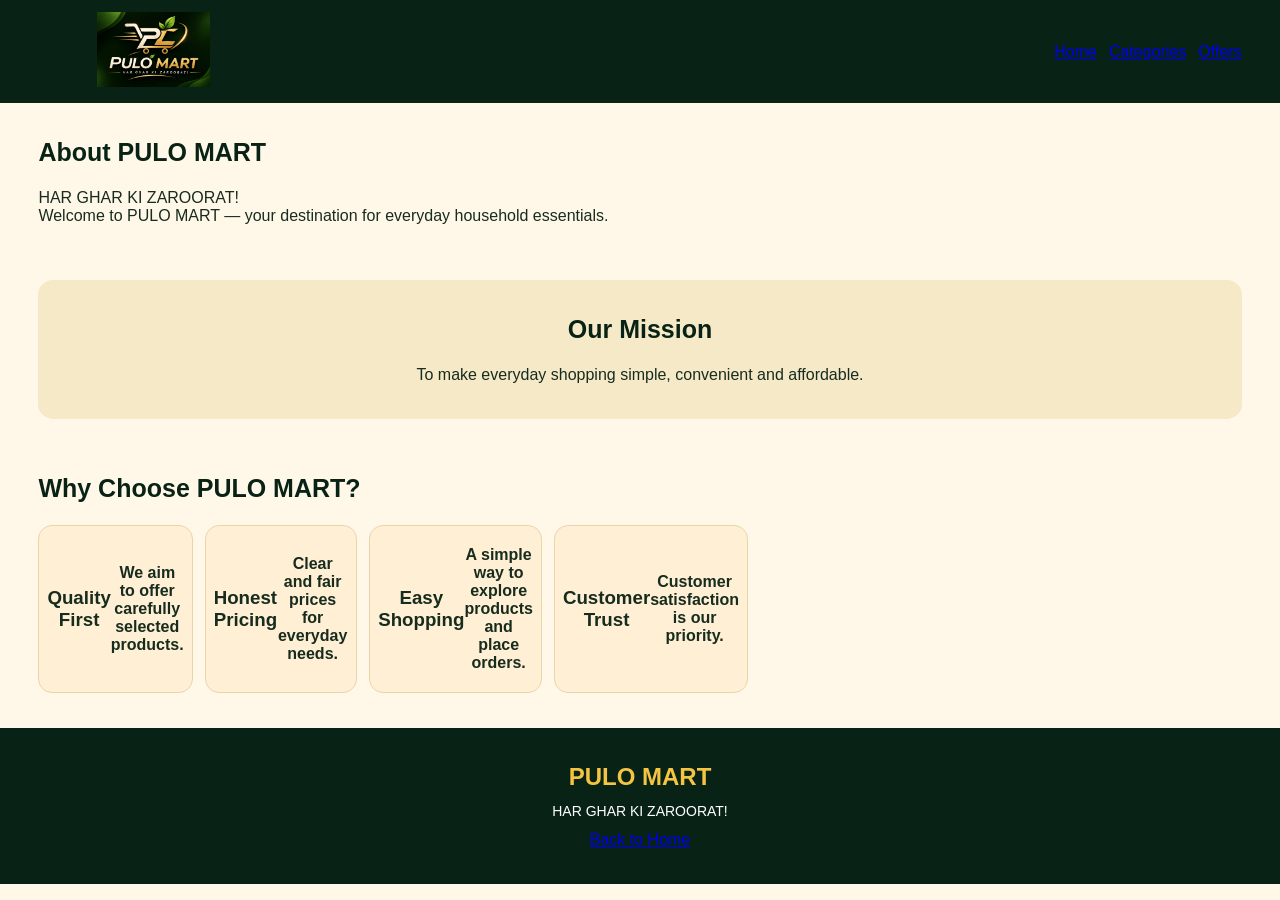
==== about.html @ 041d8aa1 "Create About Us page This file contains the HTML structure for the About Us page, including sections" ====
<!DOCTYPE html>
<html lang="en">
<head>
  <meta charset="UTF-8">
  <meta name="viewport" content="width=device-width, initial-scale=1.0">
  <meta name="theme-color" content="#082315">
  <title>About Us | PULO MART</title>
  <link rel="stylesheet" href="style.css">
</head>
<body>
  <header class="header">
    <div class="brand">
      <a href="index.html">
        <img src="assets/IMG-20261115-WA0001.jpg" alt="PULO MART Logo">
      </a>
    </div>
    <div class="header-actions">
      <a href="index.html">Home</a>
      <a href="categories.html">Categories</a>
      <a href="offers.html">Offers</a>
    </div>
  </header>

  <main>
    <section class="section">
      <h2>About PULO MART</h2>
      <p>HAR GHAR KI ZAROORAT!</p>
      <p>Welcome to PULO MART — your destination for everyday household essentials.</p>
    </section>

    <section class="section promise">
      <h2>Our Mission</h2>
      <p>To make everyday shopping simple, convenient and affordable.</p>
    </section>

    <section class="section">
      <h2>Why Choose PULO MART?</h2>
      <div class="category-grid">
        <div class="category-card">
          <h3>Quality First</h3>
          <p>We aim to offer carefully selected products.</p>
        </div>
        <div class="category-card">
          <h3>Honest Pricing</h3>
          <p>Clear and fair prices for everyday needs.</p>
        </div>
        <div class="category-card">
          <h3>Easy Shopping</h3>
          <p>A simple way to explore products and place orders.</p>
        </div>
        <div class="category-card">
          <h3>Customer Trust</h3>
          <p>Customer satisfaction is our priority.</p>
        </div>
      </div>
    </section>
  </main>

  <footer>
    <h2>PULO MART</h2>
    <p>HAR GHAR KI ZAROORAT!</p>
    <a href="index.html">Back to Home</a>
  </footer>
</body>
  </html>
---- style.css ----
/* PULO MART - MAIN STYLES */

:root {
  --green: #082315;
  --green-light: #123c25;
  --gold: #f5c542;
  --cream: #fff8e9;
  --white: #ffffff;
  --text: #172c1e;
}

* {
  margin: 0;
  padding: 0;
  box-sizing: border-box;
}

html {
  scroll-behavior: smooth;
}

body {
  font-family: Arial, sans-serif;
  background: var(--cream);
  color: var(--text);
  overflow-x: hidden;
}

/* HEADER */

.header {
  background: var(--green);
  color: white;
  padding: 12px 3%;
  display: flex;
  align-items: center;
  justify-content: space-between;
  gap: 20px;
}

.brand img {
  width: 230px;
  max-height: 75px;
  object-fit: contain;
}

.search-box {
  display: flex;
  flex: 1;
  max-width: 550px;
  background: white;
  border-radius: 30px;
  overflow: hidden;
}

.search-box input {
  flex: 1;
  min-width: 0;
  padding: 14px 18px;
  border: none;
  outline: none;
  font-size: 15px;
}

.search-box button {
  background: var(--gold);
  border: none;
  padding: 0 22px;
  font-weight: bold;
}

.header-actions {
  display: flex;
  gap: 12px;
}

.header-actions button {
  background: transparent;
  color: white;
  border: none;
  font-size: 14px;
  cursor: pointer;
}

/* NAVIGATION */

.navbar {
  background: var(--green-light);
  padding: 15px 3%;
  display: flex;
  justify-content: center;
  gap: 35px;
  flex-wrap: wrap;
}

.navbar a {
  color: white;
  text-decoration: none;
  font-weight: bold;
  font-size: 14px;
}

.navbar a:hover {
  color: var(--gold);
}

/* HERO */

.hero {
  background: var(--green);
  color: white;
  min-height: 330px;
  padding: 40px 6%;
  display: flex;
  align-items: center;
  justify-content: space-between;
  gap: 25px;
}

.hero-content {
  flex: 1;
}

.hero h1 {
  font-size: clamp(35px, 5vw, 65px);
  line-height: 1.1;
  margin-bottom: 20px;
}

.hero h1 span {
  color: var(--gold);
}

.hero p {
  font-size: 19px;
  margin-bottom: 25px;
}

.shop-btn {
  display: inline-block;
  background: var(--gold);
  color: var(--green);
  padding: 13px 28px;
  border-radius: 30px;
  text-decoration: none;
  font-weight: bold;
}

.hero-image {
  flex: 1;
}

.hero-image img {
  width: 100%;
  max-height: 300px;
  object-fit: contain;
}

/* GENERAL SECTIONS */

.section {
  padding: 35px 3%;
}

.section h2 {
  font-size: 25px;
  margin-bottom: 22px;
  color: var(--green);
}

/* CATEGORIES */

.category-grid {
  display: grid;
  grid-template-columns: repeat(7, 1fr);
  gap: 12px;
}

.category-card {
  background: #fff0d5;
  border: 1px solid #ead5a9;
  border-radius: 14px;
  min-height: 100px;
  padding: 20px 8px;
  display: flex;
  align-items: center;
  justify-content: center;
  text-align: center;
  font-weight: bold;
  cursor: pointer;
  transition: 0.2s;
}

.category-card:hover {
  background: var(--gold);
  transform: translateY(-3px);
}

/* PRODUCTS */

.product-grid {
  display: grid;
  grid-template-columns: repeat(4, 1fr);
  gap: 15px;
}

.product-card {
  background: white;
  border: 1px solid #e6d7b8;
  border-radius: 14px;
  padding: 15px;
  box-shadow: 0 3px 12px rgba(0,0,0,0.06);
}

.product-card img {
  width: 100%;
  height: 170px;
  object-fit: contain;
  margin-bottom: 12px;
}

.product-card h3 {
  font-size: 16px;
  margin-bottom: 8px;
}

.product-card p {
  margin-bottom: 12px;
}

.product-card button {
  background: var(--green);
  color: white;
  padding: 10px 18px;
  border: none;
  border-radius: 8px;
  font-weight: bold;
  cursor: pointer;
}

.product-card button:hover {
  background: #176537;
}

/* OFFERS */

.offers {
  margin: 10px 3%;
  padding: 30px;
  background: var(--green);
  color: white;
  border-radius: 16px;
  display: flex;
  align-items: center;
  justify-content: space-between;
  gap: 15px;
}

.offers h2 {
  color: var(--gold);
  margin-bottom: 10px;
}

.offers a {
  background: var(--gold);
  color: var(--green);
  padding: 12px 20px;
  border-radius: 25px;
  text-decoration: none;
  font-weight: bold;
}

/* PROMISE */

.promise {
  background: #f6e9c8;
  text-align: center;
  margin: 20px 3%;
  border-radius: 15px;
}

/* REVIEWS */

#review-list {
  background: white;
  padding: 25px;
  border-radius: 15px;
}

/* FOOTER */

footer {
  background: var(--green);
  color: white;
  text-align: center;
  padding: 35px 20px;
}

footer h2 {
  color: var(--gold);
  margin-bottom: 10px;
}

footer p {
  margin: 12px 0;
  font-size: 14px;
}

/* WHATSAPP */

.whatsapp-button {
  position: fixed;
  bottom: 22px;
  right: 22px;
  z-index: 100;
  background: #159b50;
  color: white;
  padding: 15px 20px;
  border-radius: 40px;
  text-decoration: none;
  font-weight: bold;
  box-shadow: 0 4px 15px rgba(0,0,0,0.2);
}

/* TABLET */

@media (max-width: 900px) {
  .category-grid {
    grid-template-columns: repeat(4, 1fr);
  }

  .product-grid {
    grid-template-columns: repeat(2, 1fr);
  }

  .brand img {
    width: 160px;
  }
}

/* MOBILE */

@media (max-width: 600px) {
  .header {
    flex-wrap: wrap;
    gap: 12px;
  }

  .brand img {
    width: 145px;
  }

  .header-actions {
    gap: 10px;
  }

  .search-box {
    order: 3;
    flex-basis: 100%;
    max-width: none;
  }

  .search-box input {
    padding: 12px;
  }

  .navbar {
    justify-content: flex-start;
    gap: 22px;
    overflow-x: auto;
    flex-wrap: nowrap;
  }

  .navbar a {
    white-space: nowrap;
  }

  .hero {
    flex-direction: column;
    text-align: center;
    padding: 35px 20px;
  }

  .hero-image img {
    max-height: 190px;
  }

  .category-grid {
    grid-template-columns: repeat(2, 1fr);
  }

  .product-grid {
    grid-template-columns: repeat(2, minmax(0, 1fr));
    gap: 10px;
  }

  .product-card {
    padding: 10px;
  }

  .product-card img {
    height: 125px;
  }

  .product-card h3 {
    font-size: 14px;
  }

  .offers {
    flex-direction: column;
    align-items: flex-start;
  }

  .section {
    padding: 25px 15px;
  }

  .section h2 {
    font-size: 21px;
  }

  .whatsapp-button {
    right: 12px;
    bottom: 15px;
    padding: 13px 16px;
    font-size: 13px;
  }
}
/* CART PANEL */
.cart-panel {
  position: fixed;
  top: 0;
  right: 0;
  width: min(420px, 100%);
  height: 100vh;
  overflow-y: auto;
  z-index: 1000;
  background: var(--cream);
  color: var(--text);
  box-shadow: -8px 0 30px rgba(0,0,0,.25);
  padding: 22px;
}

.cart-panel[hidden] { display: none; }

.cart-header {
  display: flex;
  align-items: center;
  justify-content: space-between;
  gap: 12px;
  margin-bottom: 24px;
}

.cart-header h2 {
  color: var(--green);
  font-size: 22px;
}

.cart-header button {
  border: 0;
  background: var(--green);
  color: white;
  border-radius: 50%;
  width: 36px;
  height: 36px;
  font-size: 18px;
}

.cart-item {
  background: white;
  border: 1px solid #e6d7b8;
  border-radius: 12px;
  padding: 14px;
  margin-bottom: 12px;
}

.cart-item strong {
  display: block;
  color: var(--green);
  margin-bottom: 6px;
}

.cart-item p { margin-bottom: 10px; }

.quantity-controls {
  display: flex;
  align-items: center;
  gap: 10px;
  flex-wrap: wrap;
}

.quantity-controls button {
  border: 0;
  border-radius: 7px;
  background: var(--green);
  color: white;
  padding: 8px 12px;
}

.quantity-controls .remove { background: #8f2d2d; }

#cart-total {
  margin: 20px 0;
  color: var(--green);
}

#checkout-button {
  width: 100%;
  border: 0;
  border-radius: 10px;
  background: #159b50;
  color: white;
  padding: 15px;
  font-weight: bold;
  font-size: 16px;
}

.product-image-placeholder {
  height: 150px;
  display: flex;
  align-items: center;
  justify-content: center;
  background: #f6f0e2;
  border-radius: 10px;
  margin-bottom: 12px;
  font-size: 44px;
  }
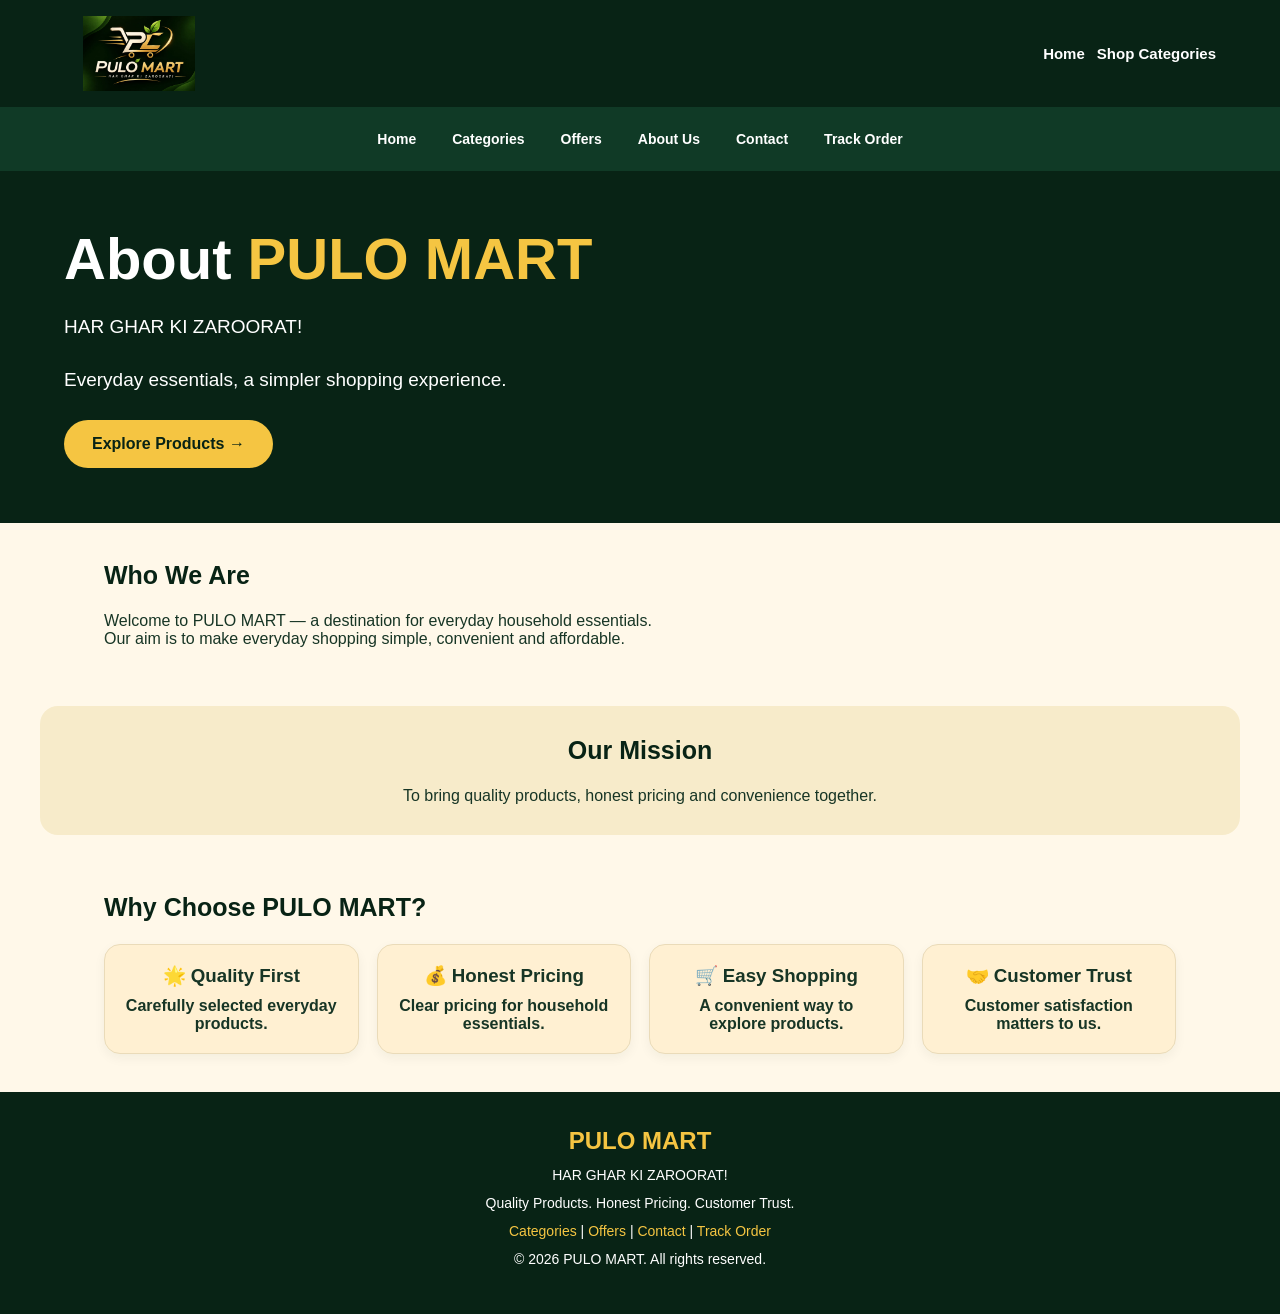
==== commit 5a0b199f: "Upgrade About Us page" ====
--- a/about.html
+++ b/about.html
@@ -8,6 +8,7 @@
   <link rel="stylesheet" href="style.css">
 </head>
 <body>
+
   <header class="header">
     <div class="brand">
       <a href="index.html">
@@ -16,41 +17,58 @@
     </div>
     <div class="header-actions">
       <a href="index.html">Home</a>
-      <a href="categories.html">Categories</a>
-      <a href="offers.html">Offers</a>
+      <a href="categories.html">Shop Categories</a>
     </div>
   </header>
 
+  <nav class="navbar">
+    <a href="index.html">Home</a>
+    <a href="categories.html">Categories</a>
+    <a href="offers.html">Offers</a>
+    <a href="about.html">About Us</a>
+    <a href="contact.html">Contact</a>
+    <a href="track-order.html">Track Order</a>
+  </nav>
+
   <main>
+    <section class="hero">
+      <div class="hero-content">
+        <h1>About <span>PULO MART</span></h1>
+        <p>HAR GHAR KI ZAROORAT!</p>
+        <p>Everyday essentials, a simpler shopping experience.</p>
+        <a href="categories.html" class="shop-btn">Explore Products →</a>
+      </div>
+    </section>
+
     <section class="section">
-      <h2>About PULO MART</h2>
-      <p>HAR GHAR KI ZAROORAT!</p>
-      <p>Welcome to PULO MART — your destination for everyday household essentials.</p>
+      <h2>Who We Are</h2>
+      <p>Welcome to PULO MART — a destination for everyday household essentials.</p>
+      <p>Our aim is to make everyday shopping simple, convenient and affordable.</p>
     </section>
 
     <section class="section promise">
       <h2>Our Mission</h2>
-      <p>To make everyday shopping simple, convenient and affordable.</p>
+      <p>To bring quality products, honest pricing and convenience together.</p>
     </section>
 
     <section class="section">
       <h2>Why Choose PULO MART?</h2>
       <div class="category-grid">
         <div class="category-card">
-          <h3>Quality First</h3>
-          <p>We aim to offer carefully selected products.</p>
+          <h3>🌟 Quality First</h3>
+          <p>Carefully selected everyday products.</p>
         </div>
         <div class="category-card">
-          <h3>Honest Pricing</h3>
-          <p>Clear and fair prices for everyday needs.</p>
+          <h3>💰 Honest Pricing</h3>
+          <p>Clear pricing for household essentials.</p>
         </div>
         <div class="category-card">
-          <h3>Easy Shopping</h3>
-          <p>A simple way to explore products and place orders.</p>
+          <h3>🛒 Easy Shopping</h3>
+          <p>A convenient way to explore products.</p>
         </div>
         <div class="category-card">
-          <h3>Customer Trust</h3>
-          <p>Customer satisfaction is our priority.</p>
+          <h3>🤝 Customer Trust</h3>
+          <p>Customer satisfaction matters to us.</p>
         </div>
       </div>
     </section>
@@ -59,7 +77,15 @@
   <footer>
     <h2>PULO MART</h2>
     <p>HAR GHAR KI ZAROORAT!</p>
-    <a href="index.html">Back to Home</a>
+    <p>Quality Products. Honest Pricing. Customer Trust.</p>
+    <p>
+      <a href="categories.html">Categories</a> |
+      <a href="offers.html">Offers</a> |
+      <a href="contact.html">Contact</a> |
+      <a href="track-order.html">Track Order</a>
+    </p>
+    <p>© 2026 PULO MART. All rights reserved.</p>
   </footer>
+
 </body>
-  </html>
+          </html>
--- a/style.css
+++ b/style.css
@@ -525,3 +525,592 @@
   margin-bottom: 12px;
   font-size: 44px;
   }
+/* PULO MART - MOBILE RESPONSIVE FIX */
+
+* {
+  box-sizing: border-box;
+}
+
+html {
+  width: 100%;
+  overflow-x: hidden;
+}
+
+body {
+  width: 100%;
+  max-width: 100%;
+  margin: 0;
+  overflow-x: hidden;
+}
+
+a {
+  color: inherit;
+  text-decoration: none;
+}
+
+/* Header */
+.header {
+  width: 100%;
+  display: flex;
+  align-items: center;
+  justify-content: space-between;
+  flex-wrap: wrap;
+  gap: 16px;
+  padding: 16px 5%;
+}
+
+.brand img {
+  display: block;
+  width: 150px;
+  max-width: 100%;
+  height: auto;
+}
+
+.header-actions {
+  display: flex;
+  align-items: center;
+  justify-content: center;
+  flex-wrap: wrap;
+  gap: 16px;
+}
+
+.header-actions a,
+.navbar a {
+  color: #f5dfaa;
+  text-decoration: none;
+  font-weight: 600;
+}
+
+/* Navigation */
+.navbar {
+  display: flex;
+  justify-content: center;
+  align-items: center;
+  flex-wrap: wrap;
+  gap: 22px;
+  padding: 14px;
+}
+
+/* Sections */
+.section {
+  width: 100%;
+  max-width: 1200px;
+  margin-left: auto;
+  margin-right: auto;
+  padding: 28px 5%;
+}
+
+/* Category and product cards */
+.category-grid,
+.product-grid {
+  display: grid;
+  grid-template-columns: repeat(2, minmax(0, 1fr));
+  gap: 16px;
+}
+
+.category-card {
+  min-width: 0;
+  display: flex;
+  flex-direction: column;
+  align-items: center;
+  justify-content: center;
+  text-align: center;
+  gap: 10px;
+  padding: 20px 14px;
+  overflow-wrap: break-word;
+}
+
+.category-card h3,
+.category-card p {
+  margin: 0;
+  width: 100%;
+}
+
+/* Mobile screens */
+@media (max-width: 600px) {
+  .header {
+    flex-direction: column;
+    justify-content: center;
+    padding: 16px 12px;
+  }
+
+  .brand img {
+    width: 145px;
+  }
+
+  .header-actions {
+    width: 100%;
+    gap: 12px;
+  }
+
+  .navbar {
+    gap: 12px 18px;
+    padding: 14px 10px;
+  }
+
+  .category-grid,
+  .product-grid {
+    grid-template-columns: 1fr;
+  }
+
+  .section {
+    padding: 24px 16px;
+  }
+
+  .category-card {
+    padding: 22px 16px;
+  }
+
+  .hero {
+    display: flex;
+    flex-direction: column;
+  }
+
+  .hero-image img {
+    width: 100%;
+    height: auto;
+  }
+  }
+/* MOBILE NAVIGATION IMPROVEMENT */
+
+@media (max-width: 600px) {
+  .navbar {
+    width: 100%;
+    display: grid !important;
+    grid-template-columns: repeat(3, minmax(0, 1fr));
+    gap: 0;
+    padding: 10px 8px;
+    overflow: visible !important;
+    white-space: normal !important;
+  }
+
+  .navbar a {
+    display: flex;
+    align-items: center;
+    justify-content: center;
+    text-align: center;
+    min-width: 0;
+    padding: 12px 3px;
+    font-size: 14px;
+    line-height: 1.3;
+    overflow-wrap: anywhere;
+  }
+
+  .header-actions {
+    justify-content: center;
+    gap: 20px;
+    flex-wrap: wrap;
+  }
+      }
+/* =================================
+   PULO MART - PREMIUM DESIGN UPDATE
+================================= */
+
+:root {
+  --green: #082315;
+  --gold: #f5c542;
+  --cream: #fff8e9;
+  --text: #173525;
+  --card: #fff0d2;
+}
+
+* {
+  box-sizing: border-box;
+}
+
+html {
+  width: 100%;
+  overflow-x: hidden;
+  scroll-behavior: smooth;
+}
+
+body {
+  width: 100%;
+  max-width: 100%;
+  margin: 0;
+  overflow-x: hidden;
+  background: var(--cream);
+  color: var(--text);
+}
+
+img {
+  max-width: 100%;
+}
+
+/* HEADER */
+
+.header {
+  width: 100%;
+  padding: 16px 5%;
+  display: flex;
+  align-items: center;
+  justify-content: space-between;
+  gap: 20px;
+  flex-wrap: wrap;
+  background: var(--green);
+}
+
+.brand img {
+  display: block;
+  width: 150px;
+  height: auto;
+  border-radius: 8px;
+}
+
+.header-actions {
+  display: flex;
+  align-items: center;
+  justify-content: center;
+  flex-wrap: wrap;
+  gap: 12px;
+}
+
+.header-actions button,
+.header-actions a {
+  border: none;
+  background: transparent;
+  color: white;
+  font-size: 15px;
+  font-weight: 600;
+  text-decoration: none;
+  cursor: pointer;
+}
+
+/* SEARCH */
+
+.search-box {
+  display: flex;
+  flex: 1;
+  min-width: 220px;
+  max-width: 600px;
+  overflow: hidden;
+  border-radius: 40px;
+  background: white;
+}
+
+.search-box input {
+  flex: 1;
+  min-width: 0;
+  padding: 15px 20px;
+  border: none;
+  outline: none;
+  font-size: 15px;
+}
+
+.search-box button {
+  padding: 14px 22px;
+  border: none;
+  background: var(--gold);
+  color: var(--green);
+  font-weight: 700;
+}
+
+/* NAVIGATION */
+
+.navbar {
+  width: 100%;
+  display: flex;
+  align-items: center;
+  justify-content: center;
+  flex-wrap: wrap;
+  gap: 8px;
+  padding: 14px 10px;
+  background: #103a26;
+}
+
+.navbar a {
+  padding: 10px 14px;
+  color: white;
+  font-weight: 600;
+  text-decoration: none;
+  border-radius: 8px;
+}
+
+.navbar a:hover {
+  background: var(--gold);
+  color: var(--green);
+}
+
+/* HERO */
+
+.hero {
+  width: 100%;
+  padding: 55px 5%;
+  display: flex;
+  align-items: center;
+  justify-content: space-between;
+  gap: 35px;
+  background: var(--green);
+  color: white;
+}
+
+.hero-content {
+  flex: 1;
+  min-width: 0;
+}
+
+.hero-content h1 {
+  font-size: clamp(32px, 5vw, 58px);
+  line-height: 1.15;
+}
+
+.hero-content h1 span {
+  color: var(--gold);
+}
+
+.hero-content p {
+  font-size: 19px;
+  line-height: 1.5;
+}
+
+.hero-image {
+  flex: 1;
+  min-width: 0;
+}
+
+.hero-image img {
+  display: block;
+  width: 100%;
+  height: auto;
+  border-radius: 16px;
+}
+
+.shop-btn {
+  display: inline-block;
+  padding: 15px 28px;
+  border-radius: 40px;
+  background: var(--gold);
+  color: var(--green);
+  font-weight: 700;
+  text-decoration: none;
+}
+
+/* SECTIONS */
+
+.section {
+  width: 100%;
+  max-width: 1200px;
+  margin: auto;
+  padding: 38px 5%;
+}
+
+.section h2 {
+  margin-top: 0;
+  color: var(--green);
+}
+
+/* CATEGORY AND PRODUCT GRIDS */
+
+.category-grid,
+.product-grid {
+  display: grid;
+  grid-template-columns: repeat(4, minmax(0, 1fr));
+  gap: 18px;
+  width: 100%;
+}
+
+.category-card,
+.product-card {
+  min-width: 0;
+  padding: 20px;
+  border: 1px solid #eadbb9;
+  border-radius: 16px;
+  background: var(--card);
+  color: var(--text);
+  text-align: center;
+  overflow-wrap: anywhere;
+  box-shadow: 0 4px 12px rgba(8, 35, 21, 0.05);
+}
+
+.category-card {
+  display: flex;
+  flex-direction: column;
+  align-items: center;
+  justify-content: center;
+  gap: 10px;
+}
+
+.category-card h3,
+.category-card p {
+  width: 100%;
+  margin: 0;
+}
+
+.category-card a {
+  color: var(--green);
+  text-decoration: none;
+}
+
+.product-card h3 {
+  color: var(--green);
+}
+
+.add-button {
+  width: 100%;
+  padding: 12px;
+  border: none;
+  border-radius: 9px;
+  background: var(--green);
+  color: white;
+  font-weight: 700;
+}
+
+/* OFFERS AND PROMISE */
+
+.offers,
+.promise {
+  border-radius: 18px;
+  background: #f7ebca;
+  padding: 30px;
+  margin-top: 20px;
+  margin-bottom: 20px;
+}
+
+/* FOOTER */
+
+footer {
+  width: 100%;
+  padding: 35px 5%;
+  background: var(--green);
+  color: white;
+  text-align: center;
+}
+
+footer h2 {
+  color: var(--gold);
+}
+
+footer a {
+  color: var(--gold);
+  text-decoration: none;
+}
+
+/* WHATSAPP FLOATING BUTTON */
+
+.whatsapp-button {
+  position: fixed;
+  right: 18px;
+  bottom: 20px;
+  z-index: 900;
+  display: inline-block;
+  padding: 13px 20px;
+  border-radius: 40px;
+  background: #159b50;
+  color: white;
+  font-size: 14px;
+  font-weight: 700;
+  text-decoration: none;
+  box-shadow: 0 5px 18px rgba(0,0,0,.2);
+}
+
+/* TABLET */
+
+@media (max-width: 900px) {
+  .category-grid,
+  .product-grid {
+    grid-template-columns: repeat(2, minmax(0, 1fr));
+  }
+}
+
+/* MOBILE */
+
+@media (max-width: 600px) {
+
+  .header {
+    flex-direction: column;
+    padding: 16px 12px;
+    gap: 14px;
+  }
+
+  .brand img {
+    width: 145px;
+  }
+
+  .search-box {
+    width: 100%;
+    max-width: none;
+    flex: auto;
+  }
+
+  .header-actions {
+    width: 100%;
+    justify-content: center;
+    gap: 22px;
+  }
+
+  .navbar {
+    display: grid;
+    grid-template-columns: repeat(3, minmax(0, 1fr));
+    gap: 5px;
+    padding: 10px 6px;
+  }
+
+  .navbar a {
+    text-align: center;
+    padding: 11px 3px;
+    font-size: 13px;
+  }
+
+  .hero {
+    flex-direction: column;
+    padding: 35px 16px;
+    text-align: center;
+    gap: 25px;
+  }
+
+  .hero-content h1 {
+    font-size: 36px;
+  }
+
+  .hero-content p {
+    font-size: 16px;
+  }
+
+  .hero-image {
+    width: 100%;
+  }
+
+  .hero-image img {
+    width: 100%;
+  }
+
+  .section {
+    padding: 28px 16px;
+  }
+
+  .category-grid,
+  .product-grid {
+    grid-template-columns: repeat(2, minmax(0, 1fr));
+    gap: 12px;
+  }
+
+  .category-card,
+  .product-card {
+    padding: 15px 10px;
+  }
+
+  .category-card h3,
+  .product-card h3 {
+    font-size: 15px;
+  }
+
+  .category-card p {
+    font-size: 13px;
+  }
+
+  .offers,
+  .promise {
+    padding: 22px 16px;
+  }
+
+  footer {
+    padding: 28px 16px;
+  }
+
+  .whatsapp-button {
+    right: 12px;
+    bottom: 14px;
+    padding: 11px 15px;
+    font-size: 12px;
+  }
+}
